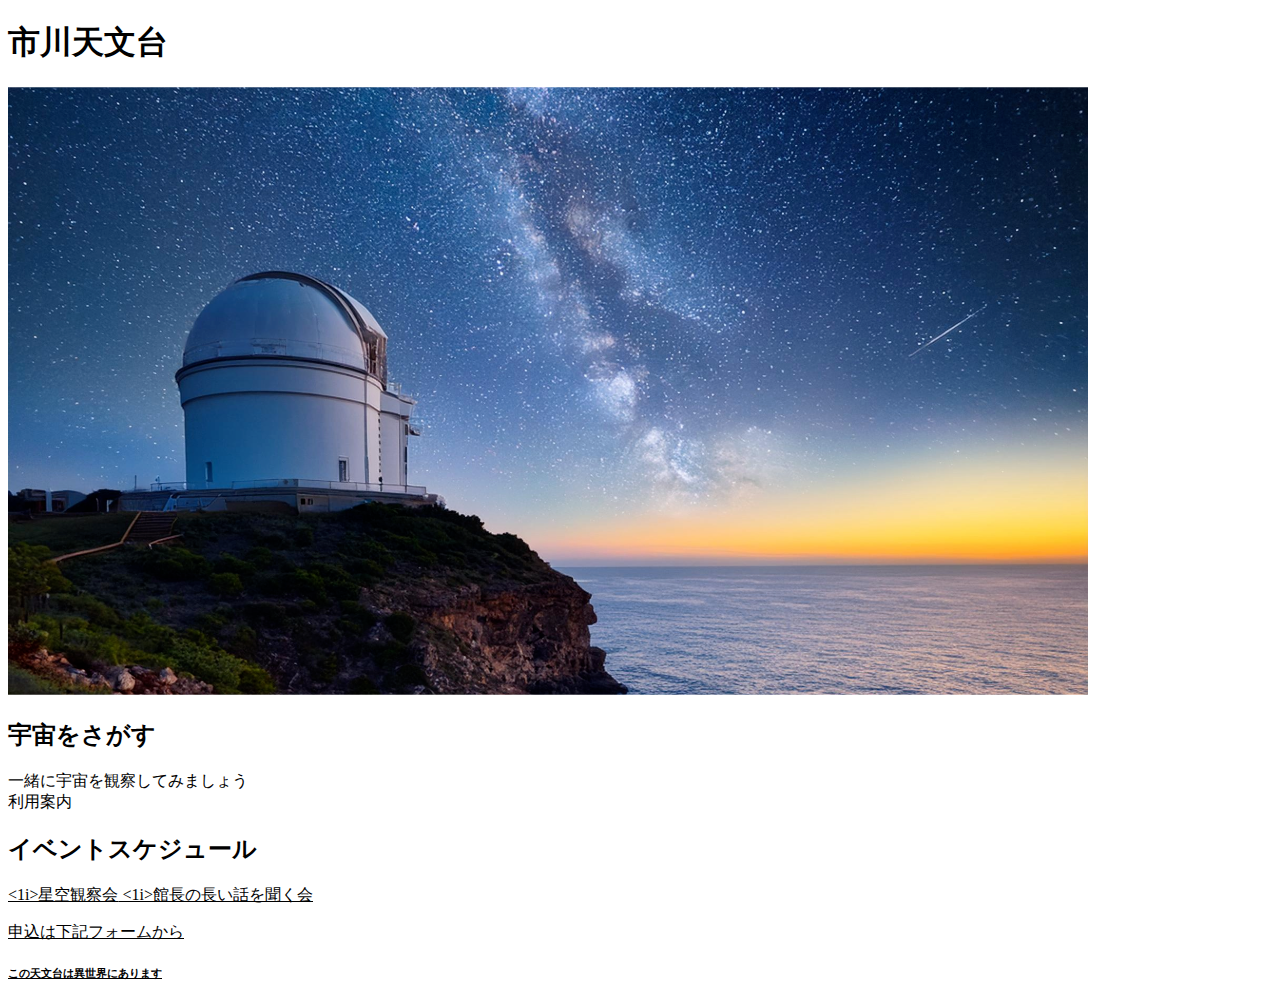
==== index.html @ 288410cd "1126_update3.5" ====
<!DOCTYPE html>
<hyml lanng="ja">
    <head>
        <meta charset="UTF-8">
        <title>市川天文台-ichiten-</title>
    </head>

    <body>
        <h1>市川天文台</h1>
        <img src="main_pic.png" alt="市川天文台の写真" />
        <h2>宇宙をさがす</h2>
        <p>一緒に宇宙を観察してみましょう
            <br>
            利用案内
        </p>
        <h2>イベントスケジュール</h2>
        <u>
            <1i>星空観察会</1i>
            <1i>館長の長い話を聞く会</1i>
        </u1>
        <p>申込は下記フォームから</p>
        <h6>この天文台は異世界にあります</h6>
    </body>
</hyml>
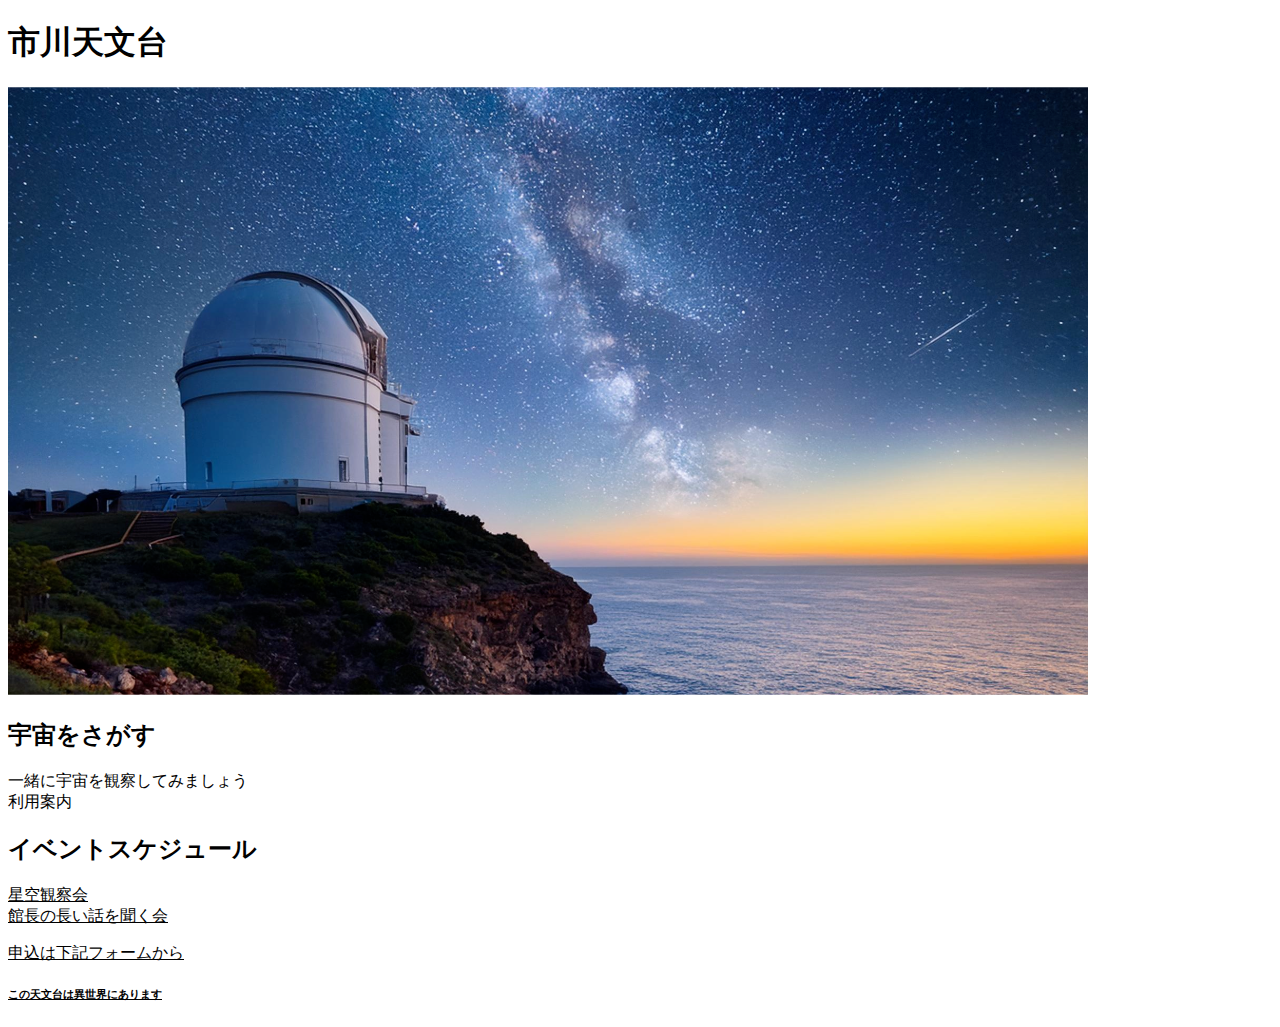
==== commit 5b1cfc2e: "1126_update3.6" ====
--- a/index.html
+++ b/index.html
@@ -15,8 +15,8 @@
         </p>
         <h2>イベントスケジュール</h2>
         <u>
-            <1i>星空観察会</1i>
-            <1i>館長の長い話を聞く会</1i>
+            <li>星空観察会</li>
+            <li>館長の長い話を聞く会</li>
         </u1>
         <p>申込は下記フォームから</p>
         <h6>この天文台は異世界にあります</h6>
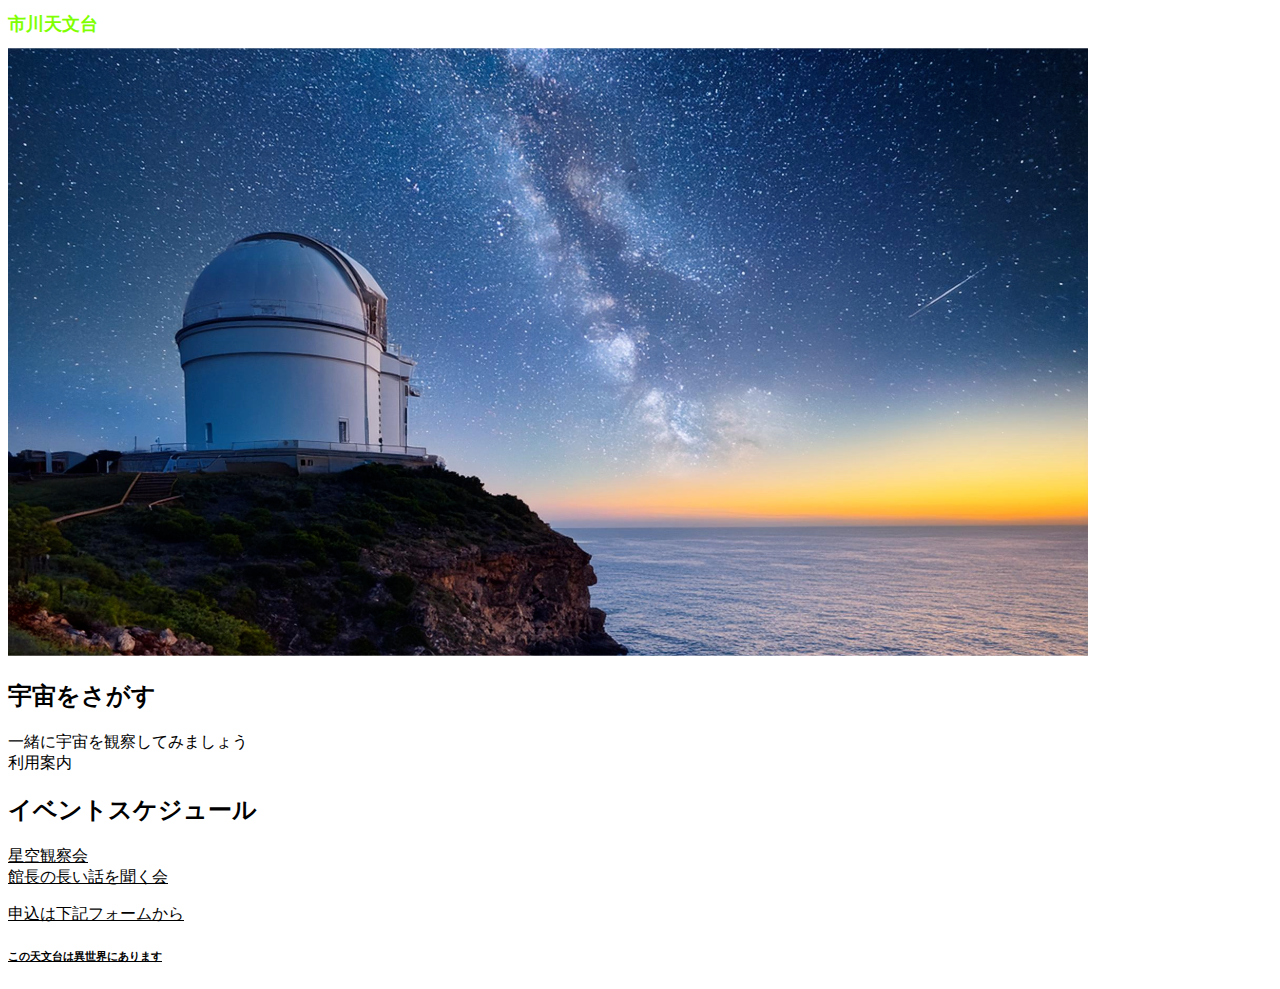
==== commit 8648b1c0: "20241203update2" ====
--- a/index.html
+++ b/index.html
@@ -3,6 +3,8 @@
     <head>
         <meta charset="UTF-8">
         <title>市川天文台-ichiten-</title>
+
+        <link href="style.css" rel="stylesheet" />
     </head>
 
     <body>
--- a/style.css
+++ b/style.css
@@ -0,0 +1,6 @@
+
+ h1 {
+    font-size: large;
+    font-weight: bold;
+    color: chartreuse;
+ }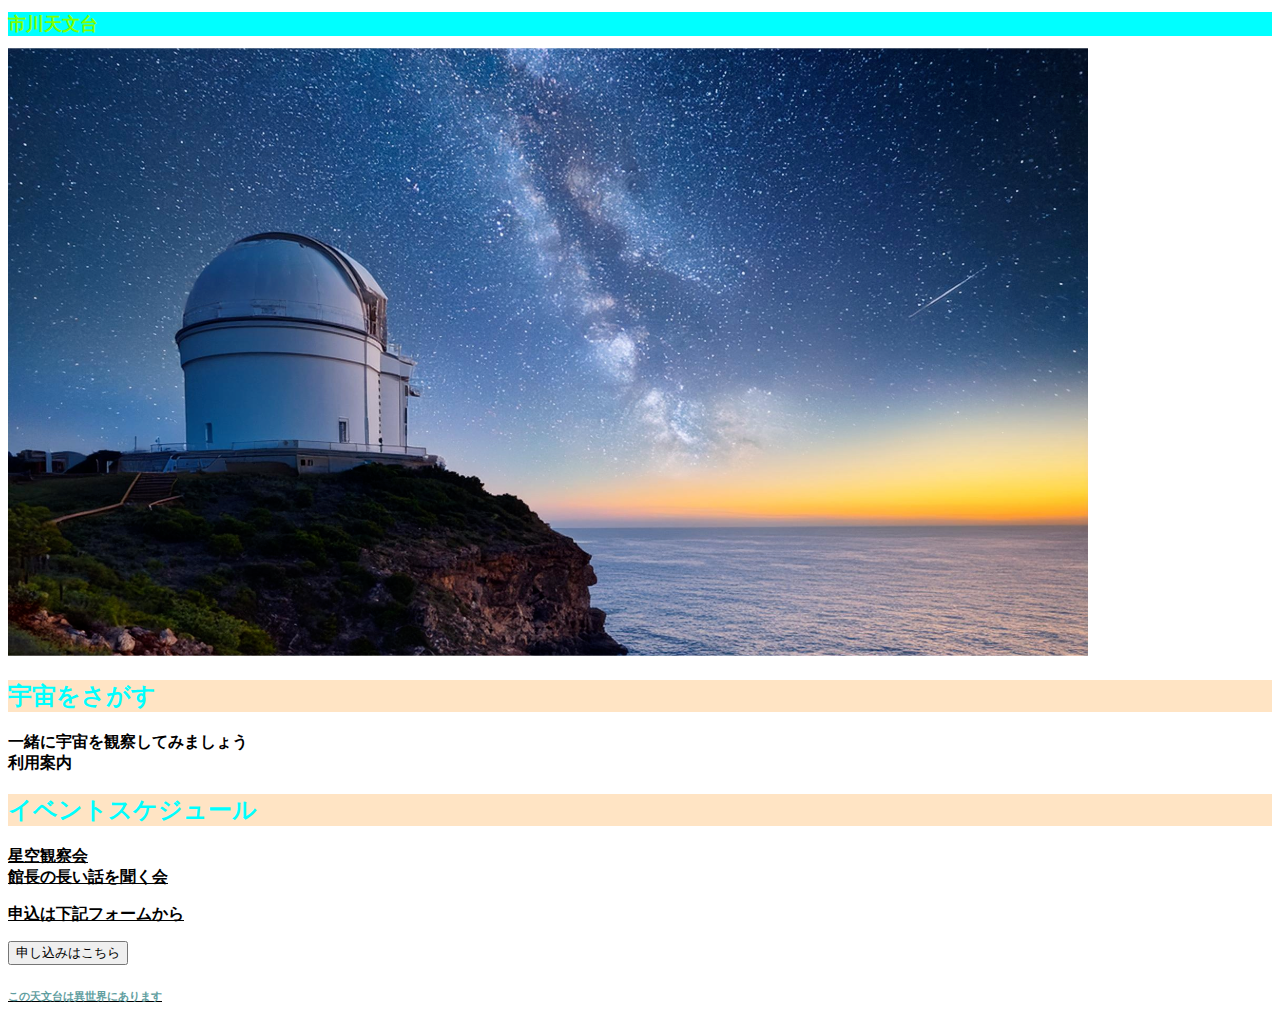
==== commit 5c4420c0: "20241203update4" ====
--- a/index.html
+++ b/index.html
@@ -21,6 +21,9 @@
             <li>館長の長い話を聞く会</li>
         </u1>
         <p>申込は下記フォームから</p>
+
+        <button type="button">申し込みはこちら</button>
+        
         <h6>この天文台は異世界にあります</h6>
     </body>
 </hyml>
--- a/style.css
+++ b/style.css
@@ -1,6 +1,20 @@
-
- h1 {
+body{
+    font-weight: bolder;
+    font-family: system-ui;
+}
+ 
+h1 {
     font-size: large;
     font-weight: bold;
     color: chartreuse;
- }+    background-color: aqua;
+}
+
+h2 {
+    color: aqua;
+    background-color: bisque;
+}
+
+h6 {
+    color: cadetblue;
+}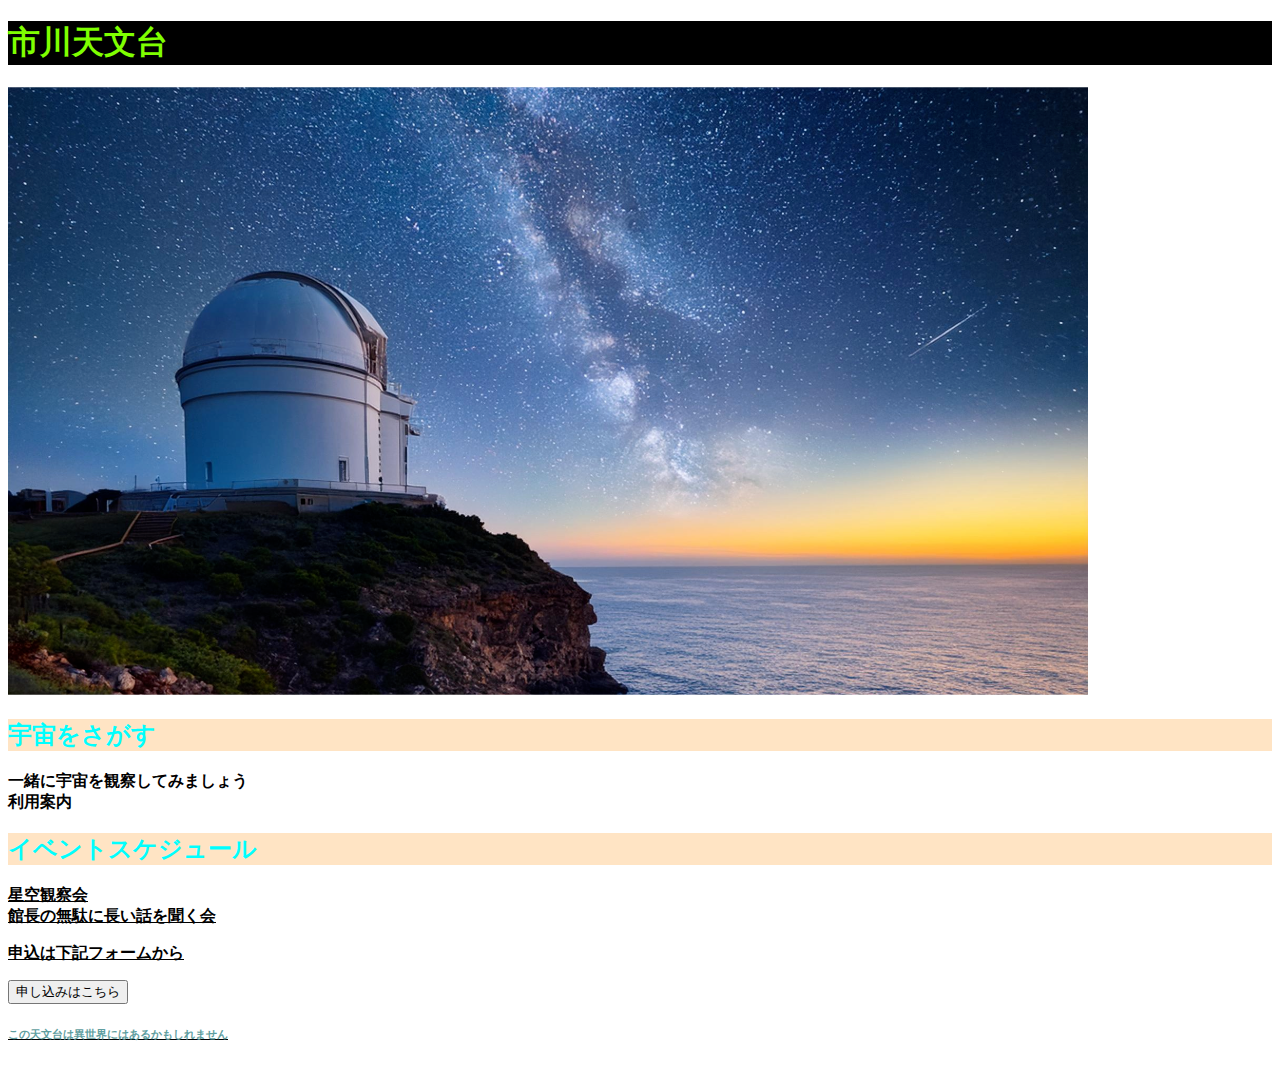
==== commit a3853d89: "20241203updaeYX1" ====
--- a/index.html
+++ b/index.html
@@ -18,12 +18,12 @@
         <h2>イベントスケジュール</h2>
         <u>
             <li>星空観察会</li>
-            <li>館長の長い話を聞く会</li>
+            <li>館長の無駄に長い話を聞く会</li>
         </u1>
         <p>申込は下記フォームから</p>
 
         <button type="button">申し込みはこちら</button>
-        
-        <h6>この天文台は異世界にあります</h6>
+
+        <h6>この天文台は異世界にはあるかもしれません</h6>
     </body>
 </hyml>
--- a/style.css
+++ b/style.css
@@ -4,10 +4,8 @@
 }
  
 h1 {
-    font-size: large;
-    font-weight: bold;
     color: chartreuse;
-    background-color: aqua;
+    background-color: black;
 }
 
 h2 {
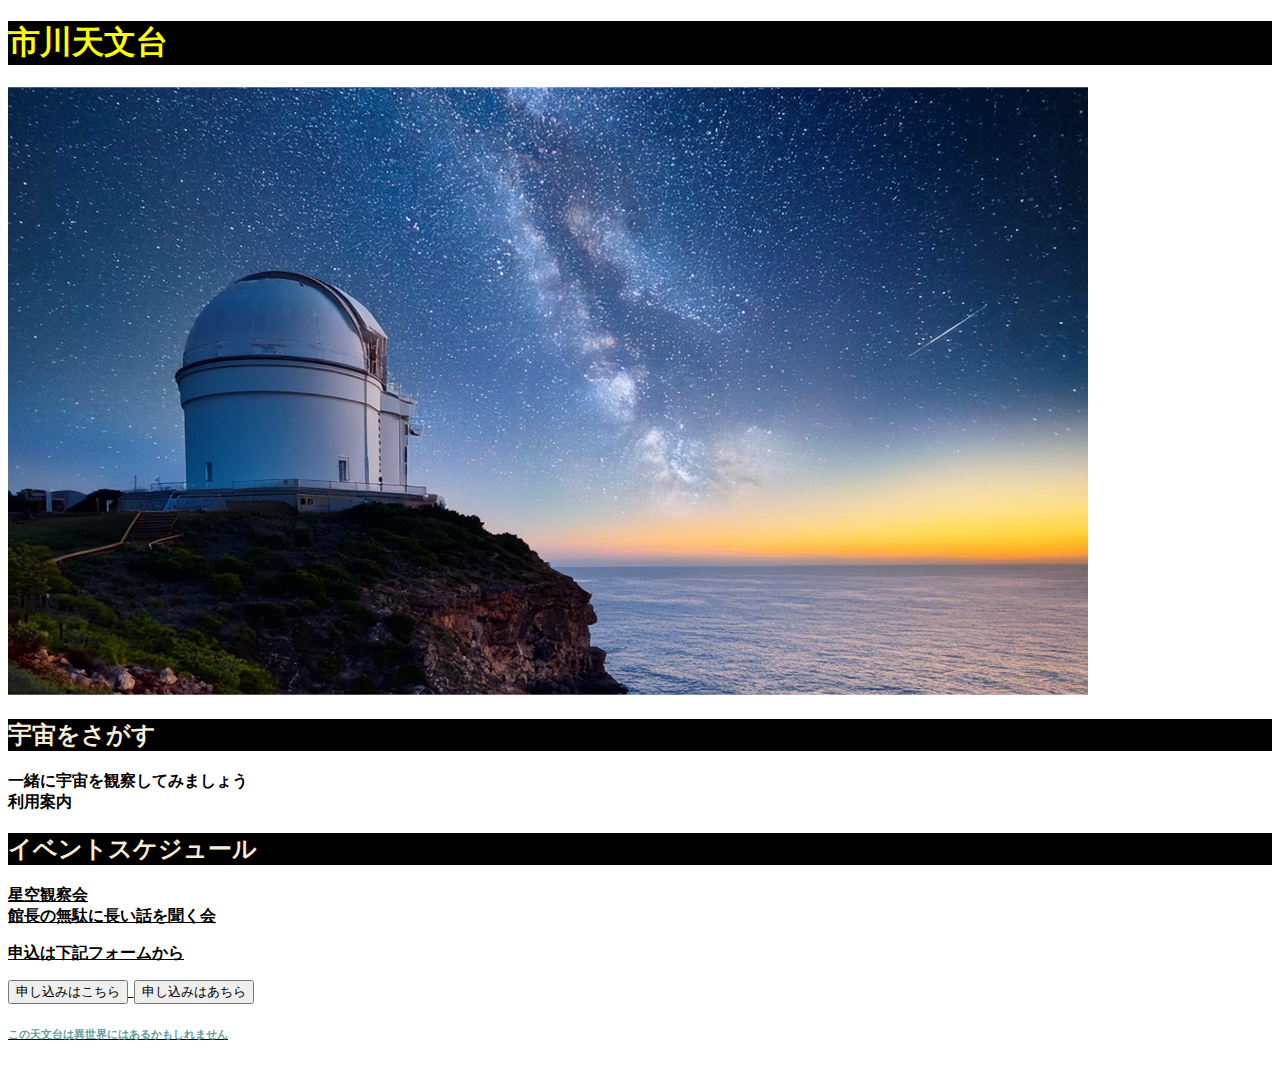
==== commit bd82f7a7: "20250114update4" ====
--- a/index.html
+++ b/index.html
@@ -22,7 +22,9 @@
         </u1>
         <p>申込は下記フォームから</p>
 
-        <button type="button">申し込みはこちら</button>
+        <button onclick="location.href='./app.html'">申し込みはこちら</button>
+        
+        <button onclick="location.href='./result.html'">申し込みはあちら</button>
 
         <h6>この天文台は異世界にはあるかもしれません</h6>
     </body>
--- a/style.css
+++ b/style.css
@@ -4,13 +4,13 @@
 }
  
 h1 {
-    color: chartreuse;
+    color: yellow;
     background-color: black;
 }
 
 h2 {
-    color: aqua;
-    background-color: bisque;
+    color: antiquewhite;
+    background-color: black;
 }
 
 h6 {
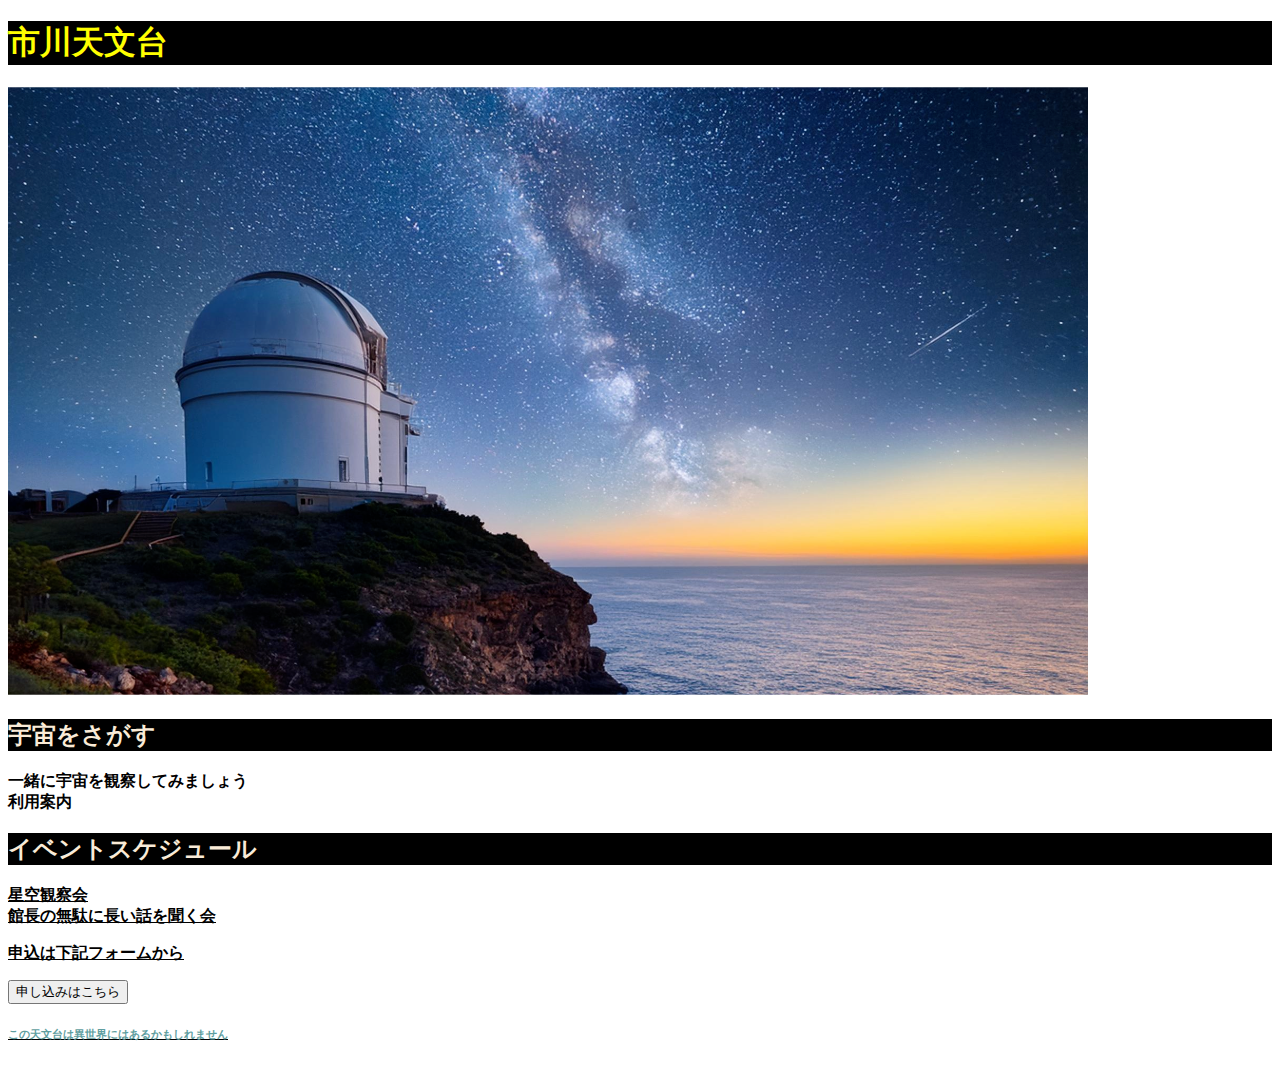
==== commit 66c87935: "20250114update7" ====
--- a/index.html
+++ b/index.html
@@ -23,8 +23,6 @@
         <p>申込は下記フォームから</p>
 
         <button onclick="location.href='./app.html'">申し込みはこちら</button>
-        
-        <button onclick="location.href='./result.html'">申し込みはあちら</button>
 
         <h6>この天文台は異世界にはあるかもしれません</h6>
     </body>
